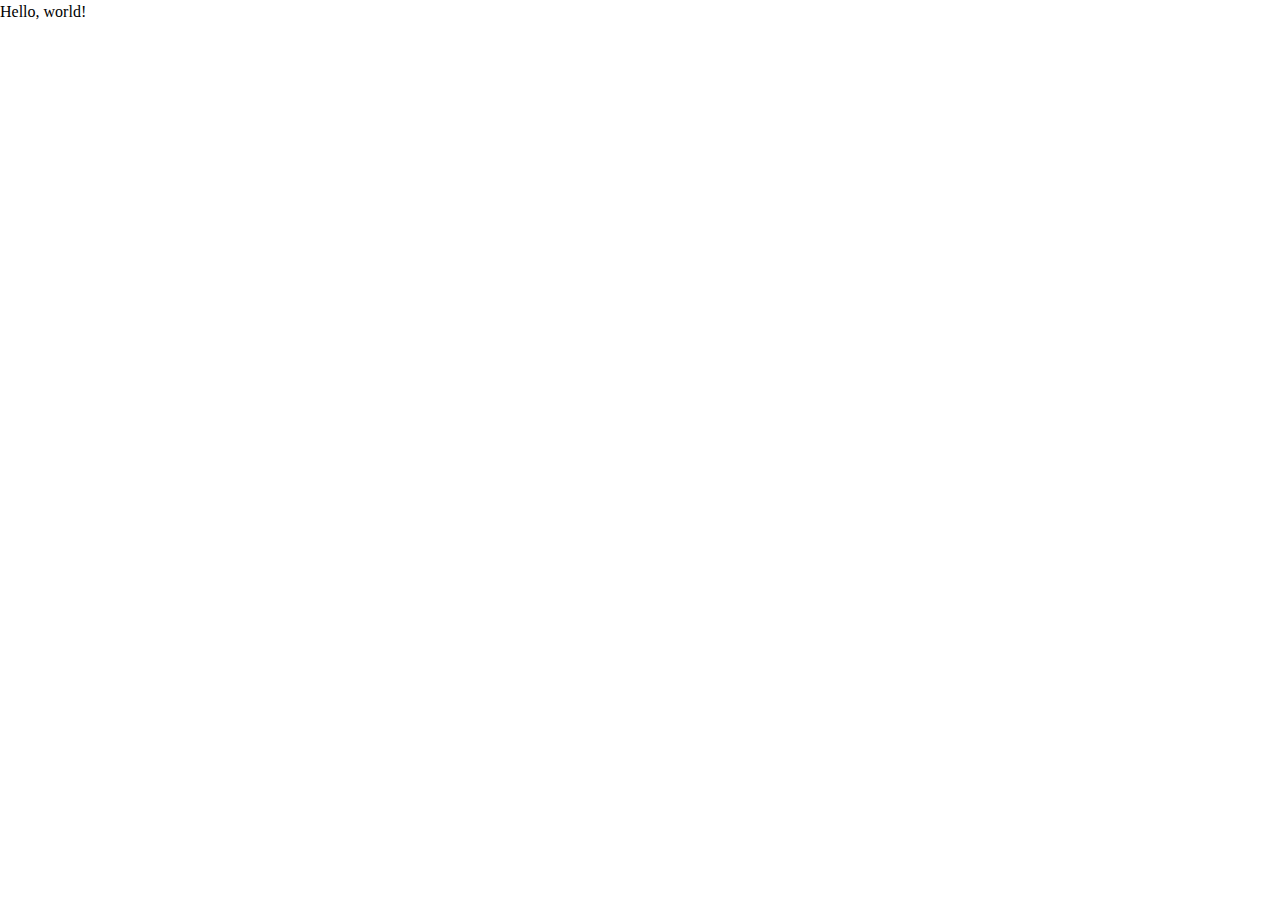
==== index.html @ d58cdce1 "deploy: 7558710e33d51b8425da998669bb6235d5fd9211" ====
<!DOCTYPE html>
<html lang="en">
  <head>
    <meta charset="UTF-8" />
    <meta http-equiv="X-UA-Compatible" content="IE=edge" />
    <meta name="viewport" content="width=device-width, initial-scale=1.0" />
    <link rel="stylesheet" href="./css/reset.css" />
    <link rel="stylesheet" href="./css/main.css" />
    <script src="./js/main.js" defer></script>
    <title>Document</title>
  </head>
  <body>
    Hello, world!
  </body>
</html>
---- css/main.css ----
/* Decent Defaults */

img,
video {
  width: 100%;
  height: auto;
}
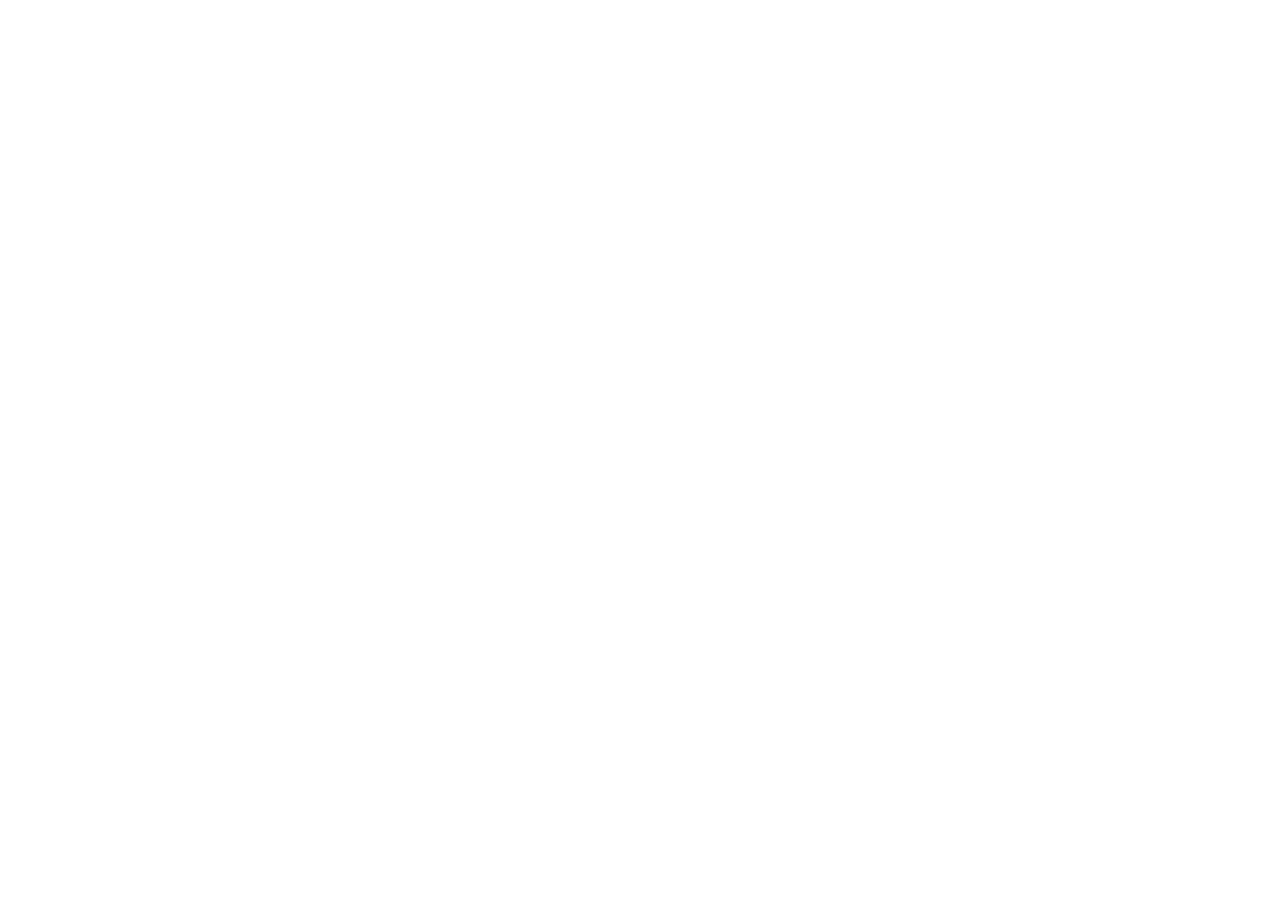
==== commit 965cfec2: "deploy: 037bdb32efaec5d29bebff5cb2b38874b94b46e7" ====
--- a/index.html
+++ b/index.html
@@ -10,6 +10,19 @@
     <title>Document</title>
   </head>
   <body>
-    Hello, world!
+    <section class="flex container">
+      <article class="card">
+        <img src="" alt="" />
+        <p></p>
+      </article>
+      <article class="card">
+        <img src="" alt="" />
+        <p></p>
+      </article>
+      <article class="card">
+        <img src="" alt="" />
+        <p></p>
+      </article>
+    </section>
   </body>
 </html>
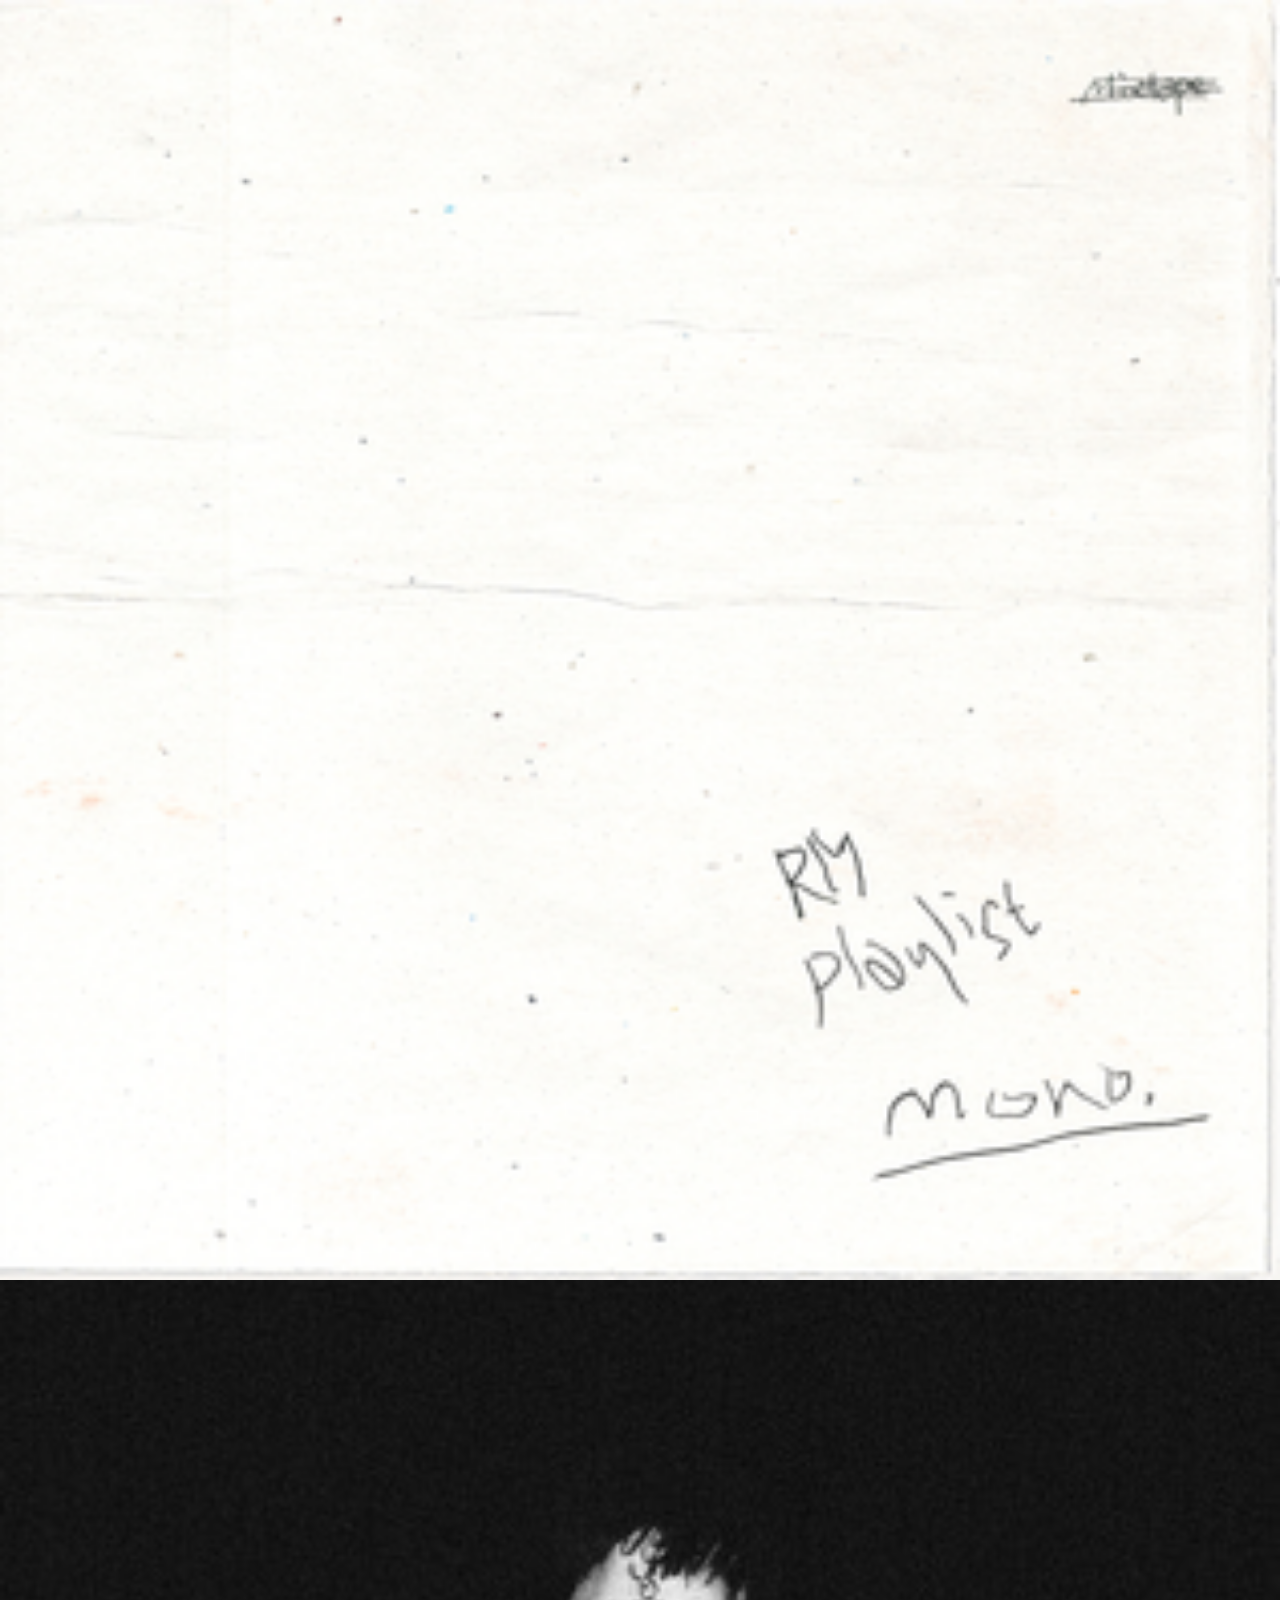
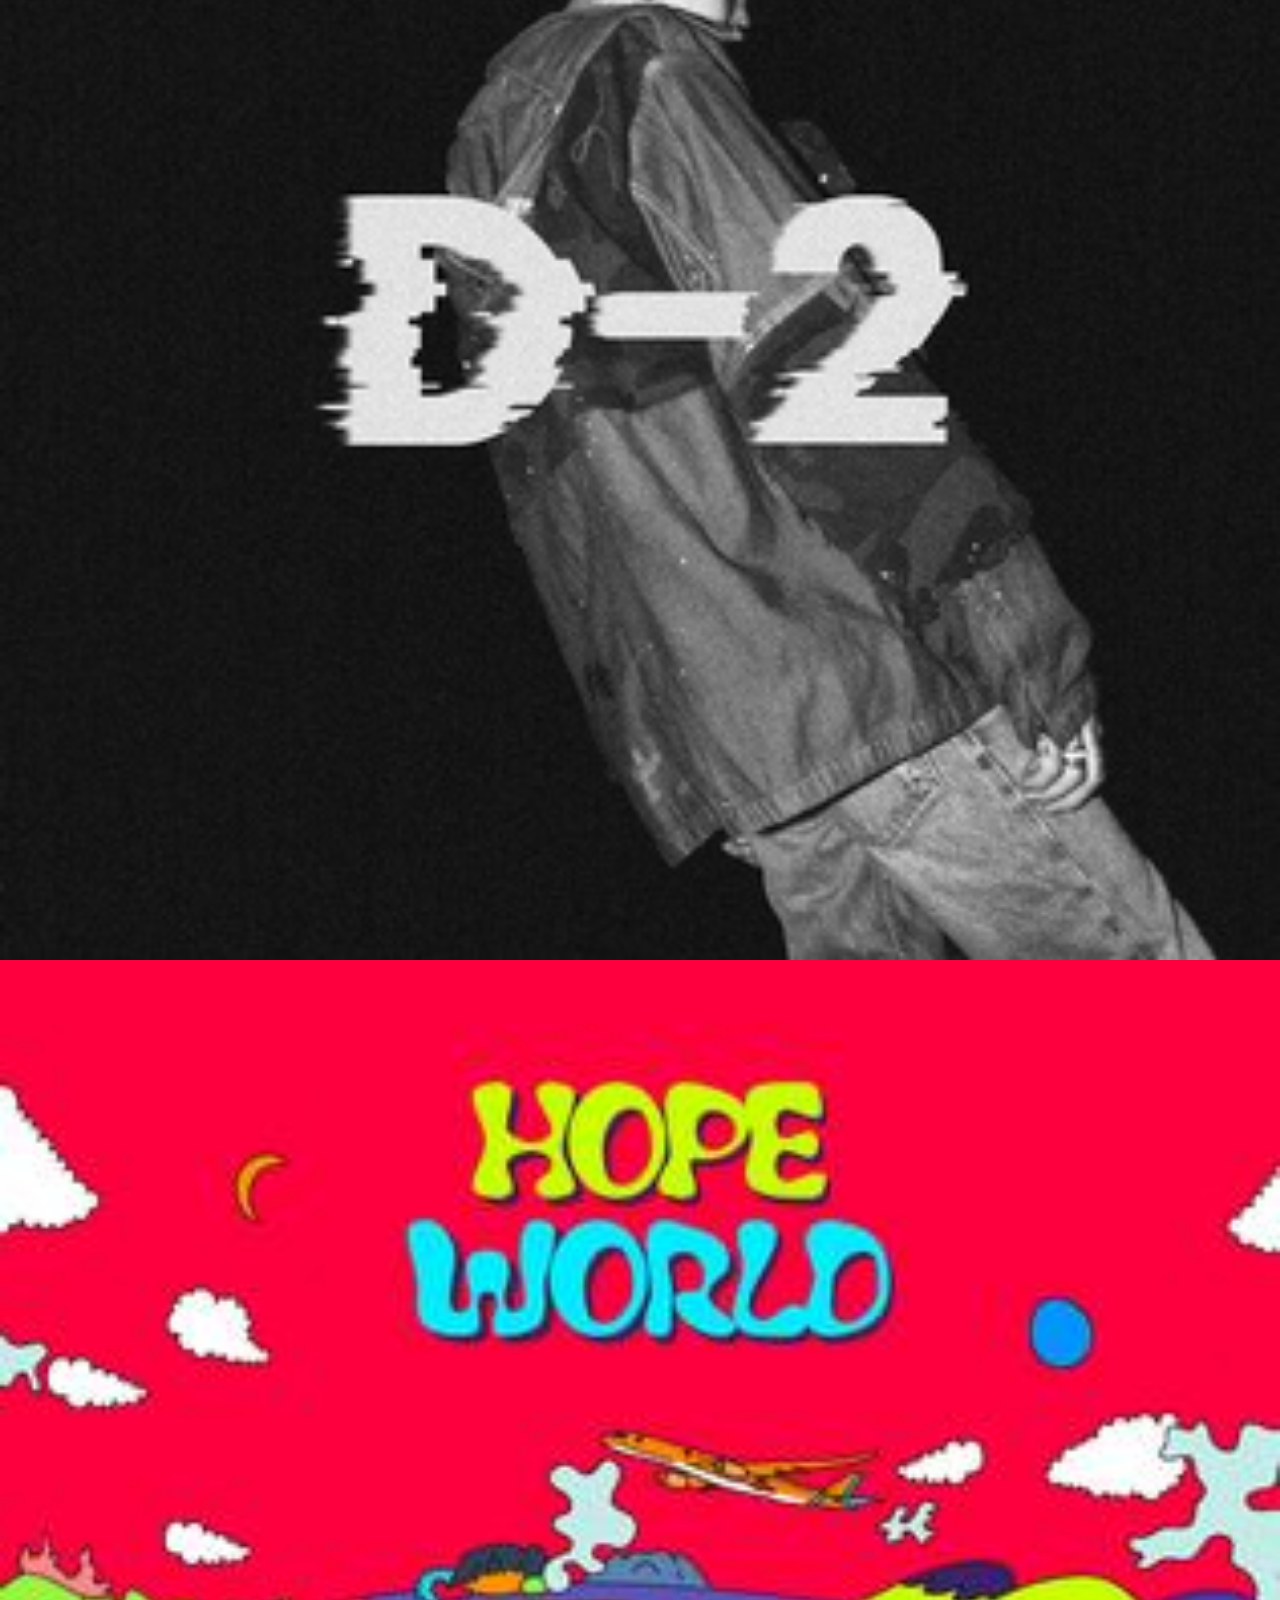
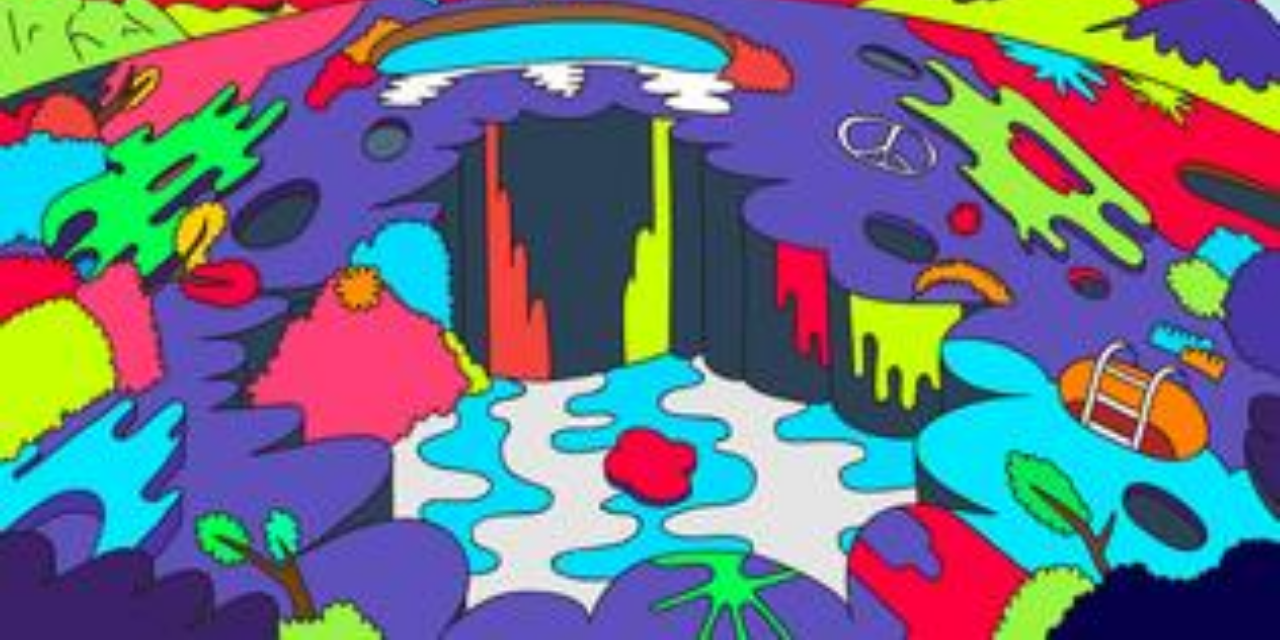
==== commit 5ab90c3d: "deploy: e851ece55193cdbcda5309abd650cf482b64efdc" ====
--- a/index.html
+++ b/index.html
@@ -12,15 +12,15 @@
   <body>
     <section class="flex container">
       <article class="card">
-        <img src="" alt="" />
+        <img src="./images/RM_Mono.png" alt="" />
         <p></p>
       </article>
       <article class="card">
-        <img src="" alt="" />
+        <img src="./images/D2_Album.jpg" alt="" />
         <p></p>
       </article>
       <article class="card">
-        <img src="" alt="" />
+        <img src="./images/Hope_World_Cover.jpg" alt="" />
         <p></p>
       </article>
     </section>
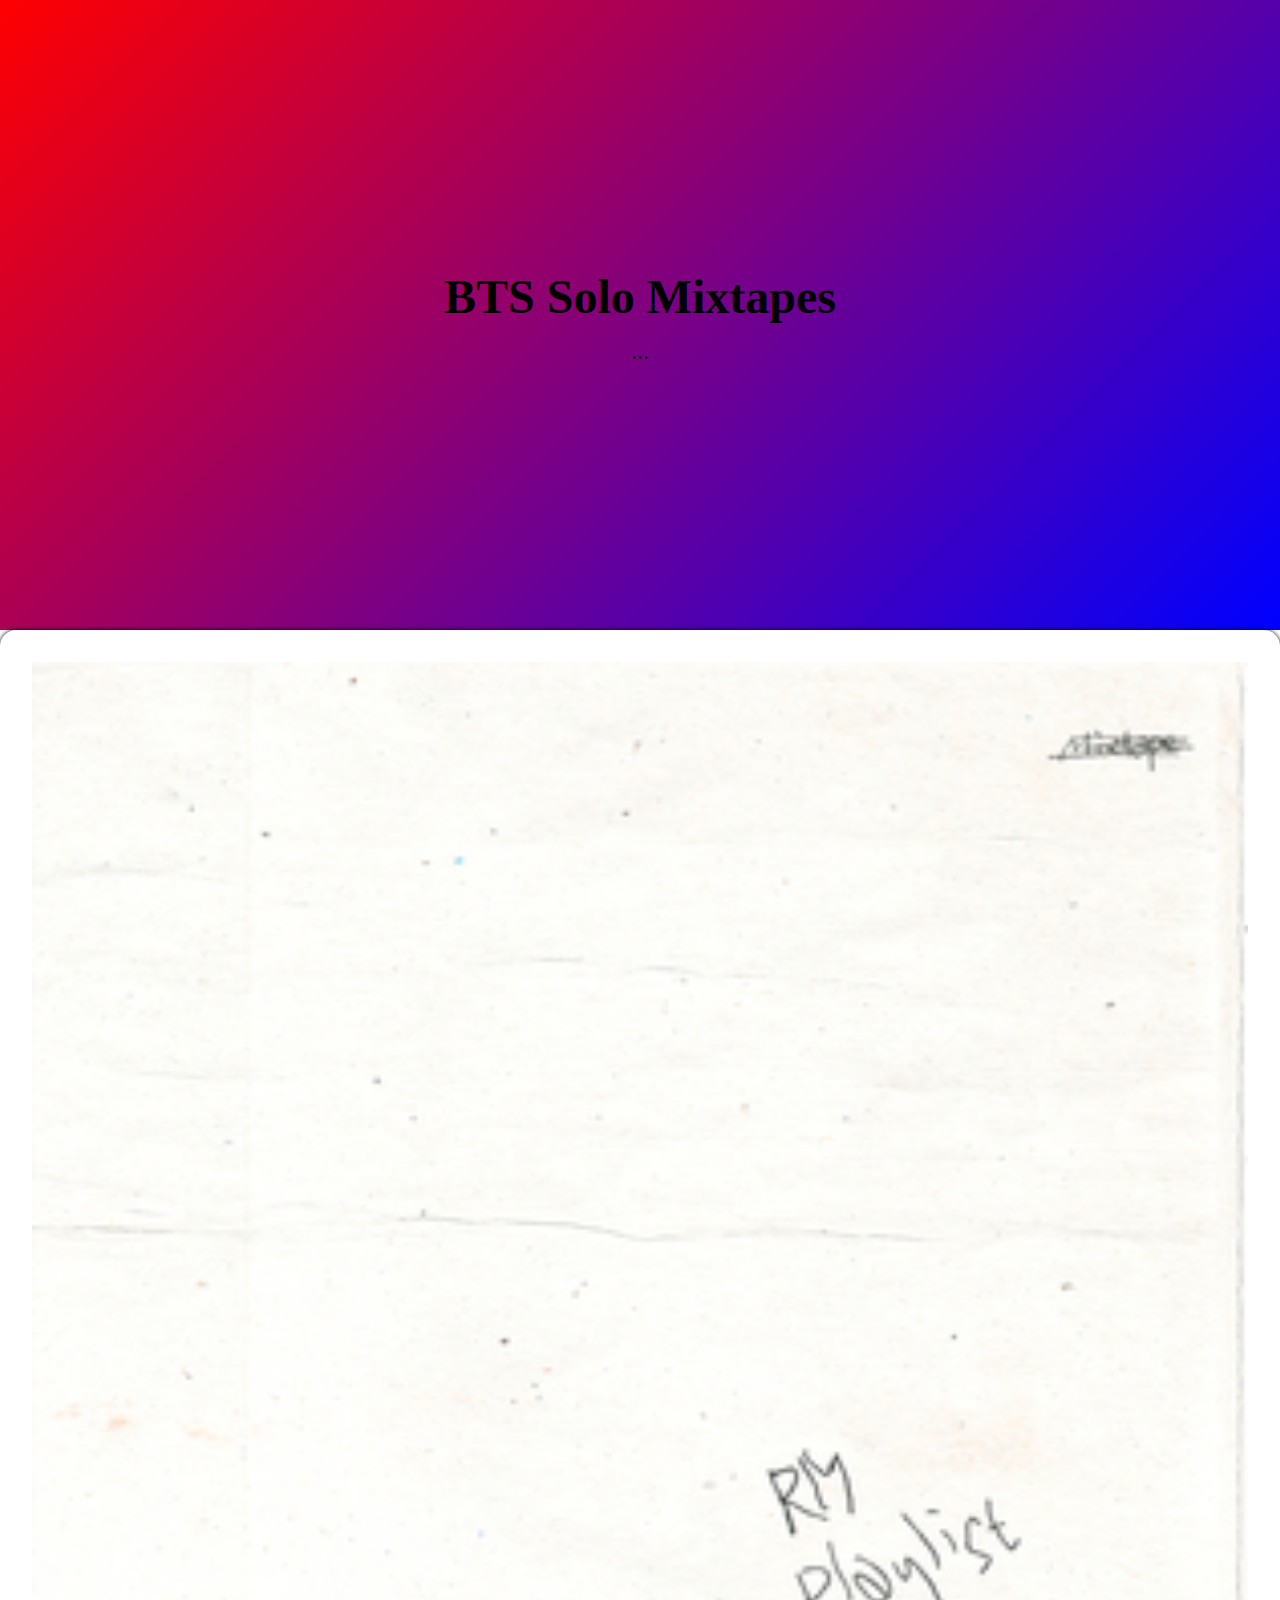
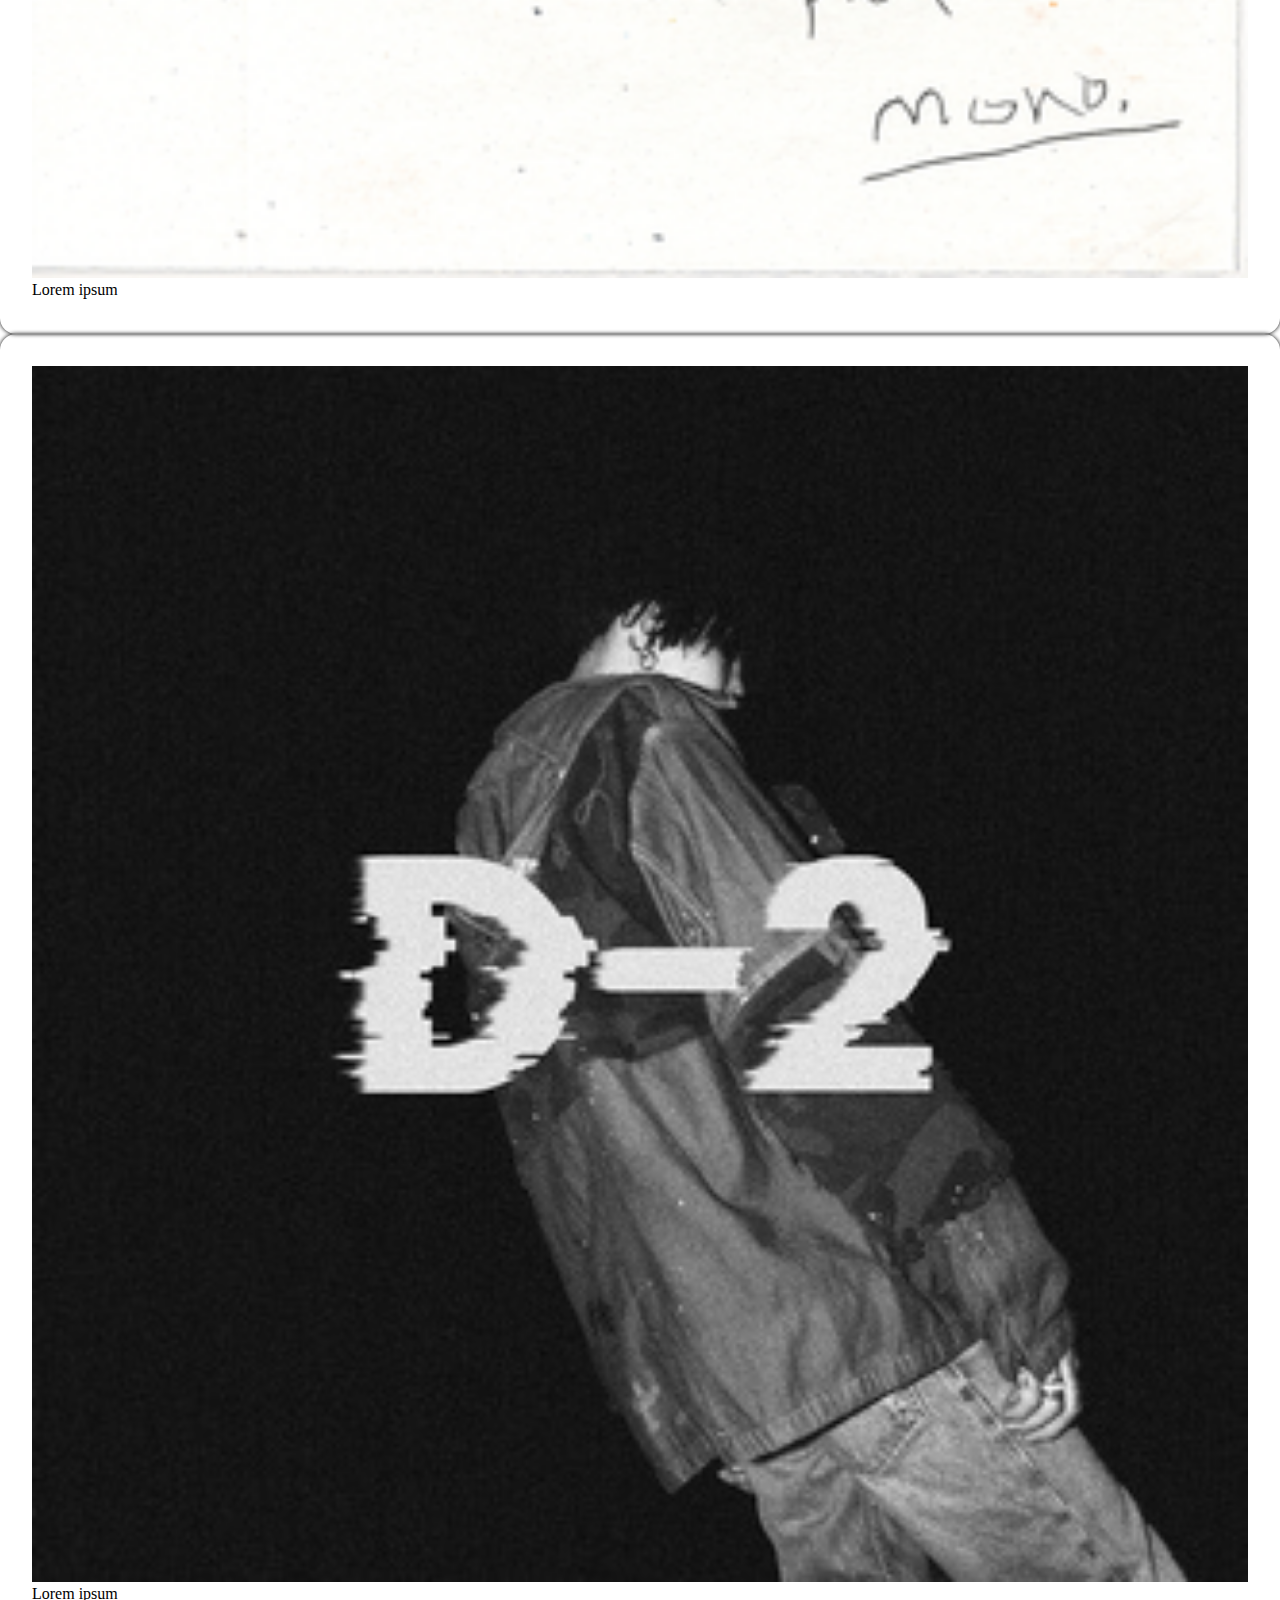
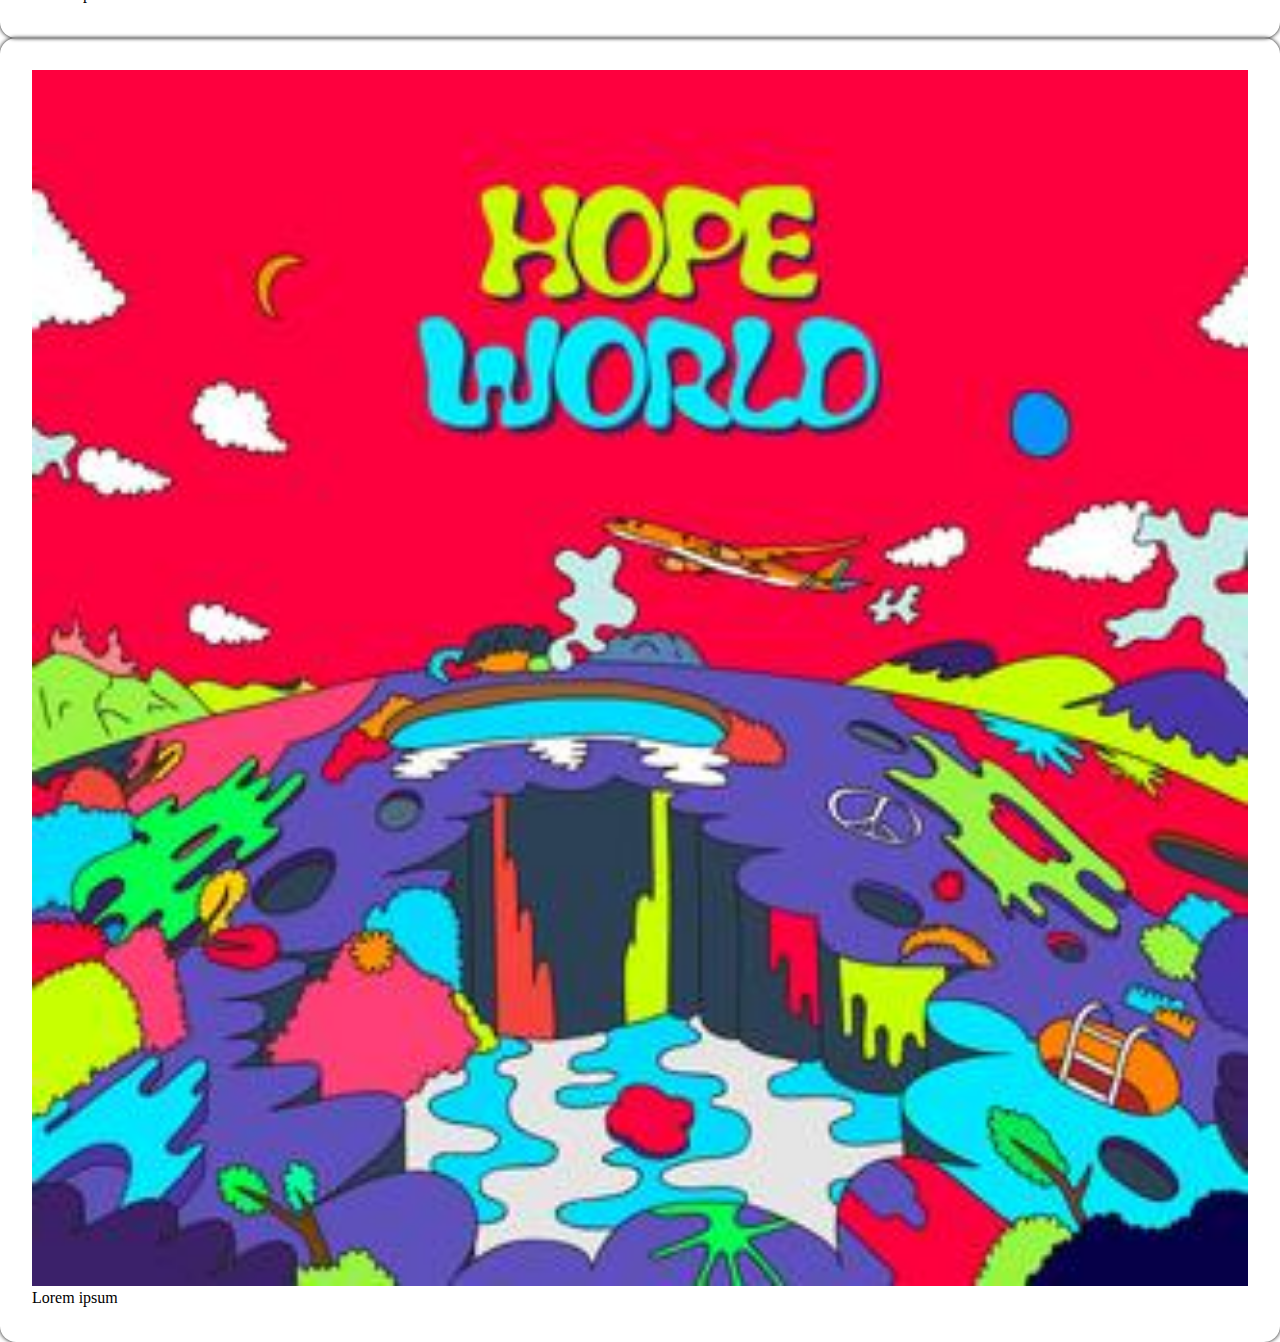
==== commit bb3b0430: "deploy: 84669c082aeba143c0dd53762272b76811f93cbe" ====
--- a/index.html
+++ b/index.html
@@ -10,18 +10,22 @@
     <title>Document</title>
   </head>
   <body>
+    <header class="hero">
+      <h1>BTS Solo Mixtapes</h1>
+      <p>...</p>
+    </header>
     <section class="flex container">
       <article class="card">
-        <img src="./images/RM_Mono.png" alt="" />
-        <p></p>
+        <img src="./images/RM_Mono.png" alt="mono Album Cover" />
+        <p>Lorem ipsum</p>
       </article>
       <article class="card">
-        <img src="./images/D2_Album.jpg" alt="" />
-        <p></p>
+        <img src="./images/D2_Album.jpg" alt="D2 Album Cover" />
+        <p>Lorem ipsum</p>
       </article>
       <article class="card">
-        <img src="./images/Hope_World_Cover.jpg" alt="" />
-        <p></p>
+        <img src="./images/Hope_World_Cover.jpg" alt="Hope World Album Cover" />
+        <p>Lorem ipsum</p>
       </article>
     </section>
   </body>
--- a/css/main.css
+++ b/css/main.css
@@ -5,3 +5,22 @@
   width: 100%;
   height: auto;
 }
+.card {
+  overflow: hidden;
+  border-radius: 1rem;
+  padding: 2rem;
+  box-shadow: 0 0 0.25rem 0;
+}
+.hero {
+  min-height: 70vh;
+  background: linear-gradient(135deg, red, blue);
+  display: flex;
+  flex-direction: column;
+  align-items: center;
+  justify-content: center;
+  font-size: 150%;
+  text-align: center;
+}
+.hero > * {
+  max-width: 75ch;
+}
